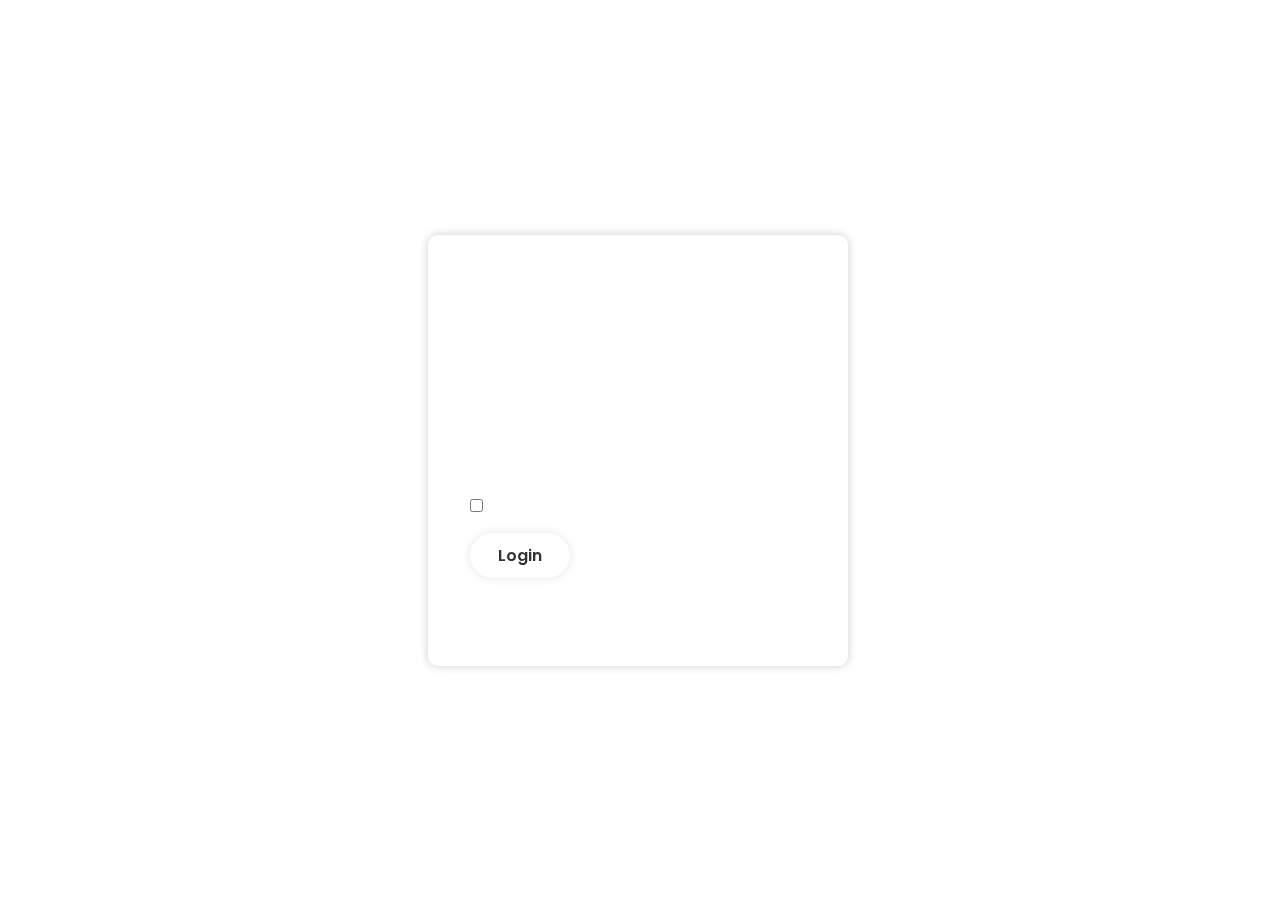
==== index.html @ e8934464 "Add files via upload" ====
<!DOCTYPE html>
<html lang="en">
  <head>
    <meta charset="UTF-8" />
    <meta name="viewport" content="width=device-width, initial-scale=1.0" />
    <title>Login</title>
    <link rel="stylesheet" href="style.css" />
    <link href="https://unpkg.com/boxicons@2.1.4/css/boxicons.min.css" rel="stylesheet" />
  </head>
  <body>
    <div class="wrapper">
      <form action="">
        <h1>Login</h1>
        <div class="input-box">
          <input type="text" placeholder="Username" required />
          <i class="bx bxs-user"></i>
        </div>
        <div class="input-box">
          <input type="password" placeholder="Password" required />
          <i class="bx bxs-lock-alt"></i>
        </div>

        <div class="remember-forgot">
          <label><input type="checkbox" />Remember me</label>
          <a href="#">Forgot Password?</a>
        </div>
        <button type="submit" class="btn">Login</button>

        <div class="register-link">
          <p>Don't have an account? <a href="#">Register</a></p>
        </div>
      </form>
    </div>
  </body>
</html>
---- style.css ----
@import url("https://fonts.googleapis.com/css2?family=Poppins:ital,wght@0,100;0,200;0,300;0,400;0,500;0,600;0,700;0,800;0,900;1,100;1,200;1,300;1,400;1,500;1,600;1,700;1,800;1,900&display=swap");

* {
  margin: 0;
  padding: 0;
  box-sizing: border-box;
  font-family: "Poppins", sans-serif;
}

body {
  display: flex;
  justify-content: center;
  align-items: center;
  min-height: 100vh;
  background: url("img/starry-sky-lake-tree-darkness-wallpaper-5920c8ddb15a5d5b96c7c87f8001d66d.jpg") no-repeat;
  background-size: cover;
  background-position: center;
}

.wrapper {
  width: 420px;
  background: transparent;
  border: 2px solid rgba(255, 255, 255, 0.2);
  backdrop-filter: blur(20px);
  box-shadow: 0 0 10px rgba(0, 0, 0, 0.2);
  color: #fff;
  border-radius: 10px;
  padding: 30px 40px;
}

.wrapper h1 {
  font-size: 36px;
  text-align: center;
}

.wrapper .input-box {
  position: relative;
  width: 100%;
  height: 50px;
  margin: 30px 0;
}

.input-box input {
  width: 100%;
  height: 100%;
  background: transparent;
  border: none;
  outline: none;
  border: 2px solid rgba(255, 255, 255, 0.2);
  border-radius: 40px;
  font-size: 16px;
  color: #fff;
  padding: 20px 45px 20px 20px;
}

.input-box input::placeholder {
  color: #fff;
}

.input-box i {
  position: absolute;
  right: 20px;
  top: 50%;
  transform: translateY(-50%);
  font-size: 20px;
}

.wrapper .remember-forgot {
  display: flex;
  justify-content: space-between;
  font-size: 14.5px;
  margin: -15px 0 15px;
}

.remember-forgot label input {
  accent-color: #fff;
  margin-right: 3px;
}

.remember-forgot a {
  color: #fff;
  text-decoration: none;
}

.remember-forgot a:hover {
  text-decoration: underline;
}

.wrapper .btn {
  width: 100px;
  height: 45px;
  background: #fff;
  border: none;
  outline: none;
  border-radius: 40px;
  box-shadow: 0 0 10px rgba(0, 0, 0, 0.1);
  cursor: pointer;
  font-size: 16px;
  color: #333;
  font-weight: 600;
}

.wrapper .register-link {
  font-size: 14.5px;
  text-align: center;
  margin: 20px 0 15px;
}

.register-link p a {
  color: #fff;
  text-decoration: none;
  font-weight: 600;
}

.register-link p a:hover {
  text-decoration: underline;
}
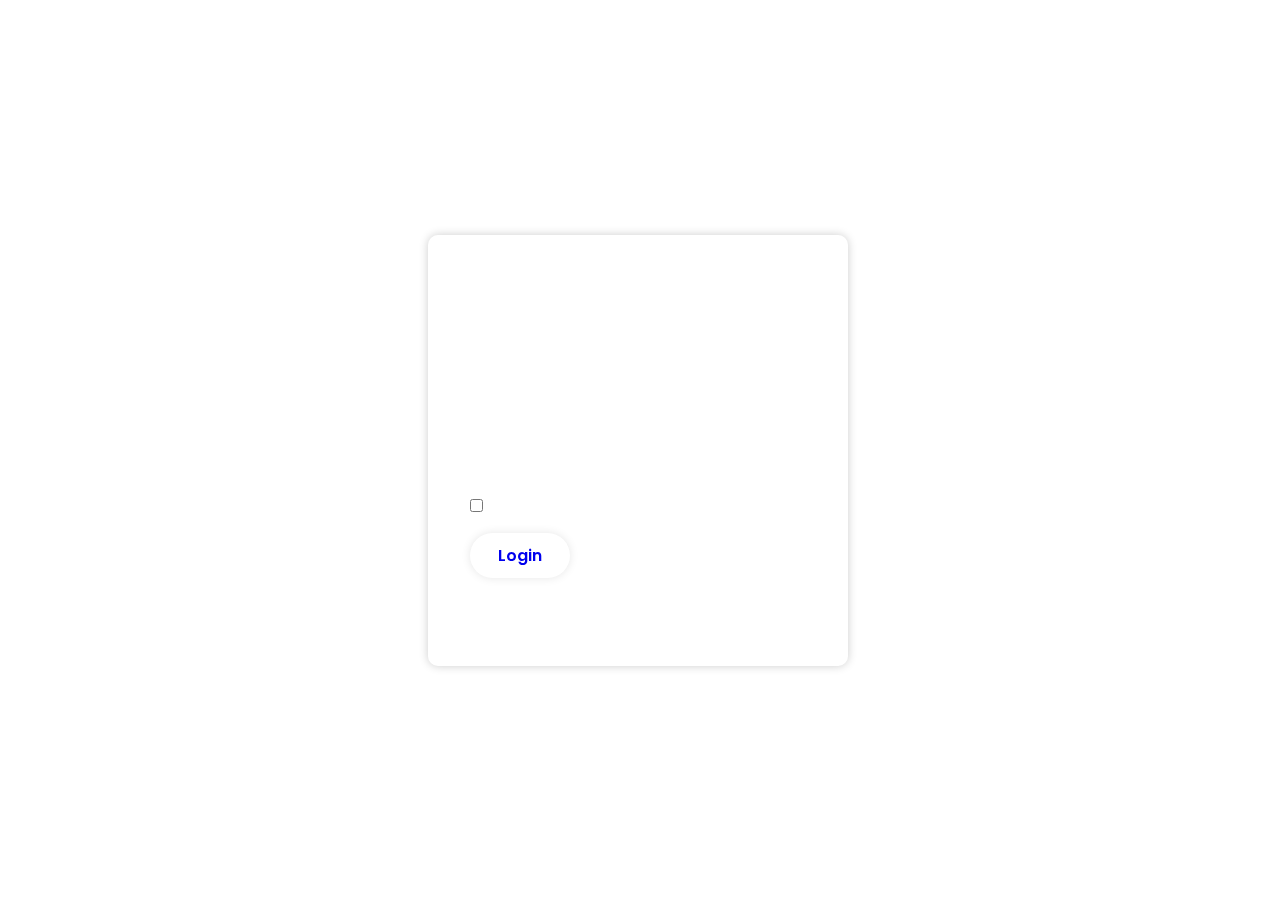
==== commit e26e9273: "Add files via upload" ====
--- a/index.html
+++ b/index.html
@@ -4,12 +4,12 @@
     <meta charset="UTF-8" />
     <meta name="viewport" content="width=device-width, initial-scale=1.0" />
     <title>Login</title>
-    <link rel="stylesheet" href="style.css" />
+    <link rel="stylesheet" href="login.css" />
     <link href="https://unpkg.com/boxicons@2.1.4/css/boxicons.min.css" rel="stylesheet" />
   </head>
   <body>
     <div class="wrapper">
-      <form action="">
+      <form action="porto.html">
         <h1>Login</h1>
         <div class="input-box">
           <input type="text" placeholder="Username" required />
@@ -24,7 +24,7 @@
           <label><input type="checkbox" />Remember me</label>
           <a href="#">Forgot Password?</a>
         </div>
-        <button type="submit" class="btn">Login</button>
+        <button type="submit" class="btn"><a href="porto.html" style="text-decoration: none;">Login</a></button>
 
         <div class="register-link">
           <p>Don't have an account? <a href="#">Register</a></p>
--- a/login.css
+++ b/login.css
@@ -0,0 +1,117 @@
+@import url("https://fonts.googleapis.com/css2?family=Poppins:ital,wght@0,100;0,200;0,300;0,400;0,500;0,600;0,700;0,800;0,900;1,100;1,200;1,300;1,400;1,500;1,600;1,700;1,800;1,900&display=swap");
+
+* {
+  margin: 0;
+  padding: 0;
+  box-sizing: border-box;
+  font-family: "Poppins", sans-serif;
+}
+
+body {
+  display: flex;
+  justify-content: center;
+  align-items: center;
+  min-height: 100vh;
+  background: url("img/starry-sky-lake-tree-darkness-wallpaper-5920c8ddb15a5d5b96c7c87f8001d66d.jpg") no-repeat;
+  background-size: cover;
+  background-position: center;
+}
+
+.wrapper {
+  width: 420px;
+  background: transparent;
+  border: 2px solid rgba(255, 255, 255, 0.2);
+  backdrop-filter: blur(20px);
+  box-shadow: 0 0 10px rgba(0, 0, 0, 0.2);
+  color: #fff;
+  border-radius: 10px;
+  padding: 30px 40px;
+}
+
+.wrapper h1 {
+  font-size: 36px;
+  text-align: center;
+}
+
+.wrapper .input-box {
+  position: relative;
+  width: 100%;
+  height: 50px;
+  margin: 30px 0;
+}
+
+.input-box input {
+  width: 100%;
+  height: 100%;
+  background: transparent;
+  border: none;
+  outline: none;
+  border: 2px solid rgba(255, 255, 255, 0.2);
+  border-radius: 40px;
+  font-size: 16px;
+  color: #fff;
+  padding: 20px 45px 20px 20px;
+}
+
+.input-box input::placeholder {
+  color: #fff;
+}
+
+.input-box i {
+  position: absolute;
+  right: 20px;
+  top: 50%;
+  transform: translateY(-50%);
+  font-size: 20px;
+}
+
+.wrapper .remember-forgot {
+  display: flex;
+  justify-content: space-between;
+  font-size: 14.5px;
+  margin: -15px 0 15px;
+}
+
+.remember-forgot label input {
+  accent-color: #fff;
+  margin-right: 3px;
+}
+
+.remember-forgot a {
+  color: #fff;
+  text-decoration: none;
+}
+
+.remember-forgot a:hover {
+  text-decoration: underline;
+}
+
+.wrapper .btn {
+  width: 100px;
+  height: 45px;
+  background: #fff;
+  border: none;
+  outline: none;
+  border-radius: 40px;
+  box-shadow: 0 0 10px rgba(0, 0, 0, 0.1);
+  cursor: pointer;
+  font-size: 16px;
+  color: #333;
+  font-weight: 600;
+}
+
+.wrapper .register-link {
+  font-size: 14.5px;
+  text-align: center;
+  margin: 20px 0 15px;
+}
+
+.register-link p a {
+  color: #fff;
+  text-decoration: none;
+  font-weight: 600;
+}
+
+.register-link p a:hover {
+  text-decoration: underline;
+}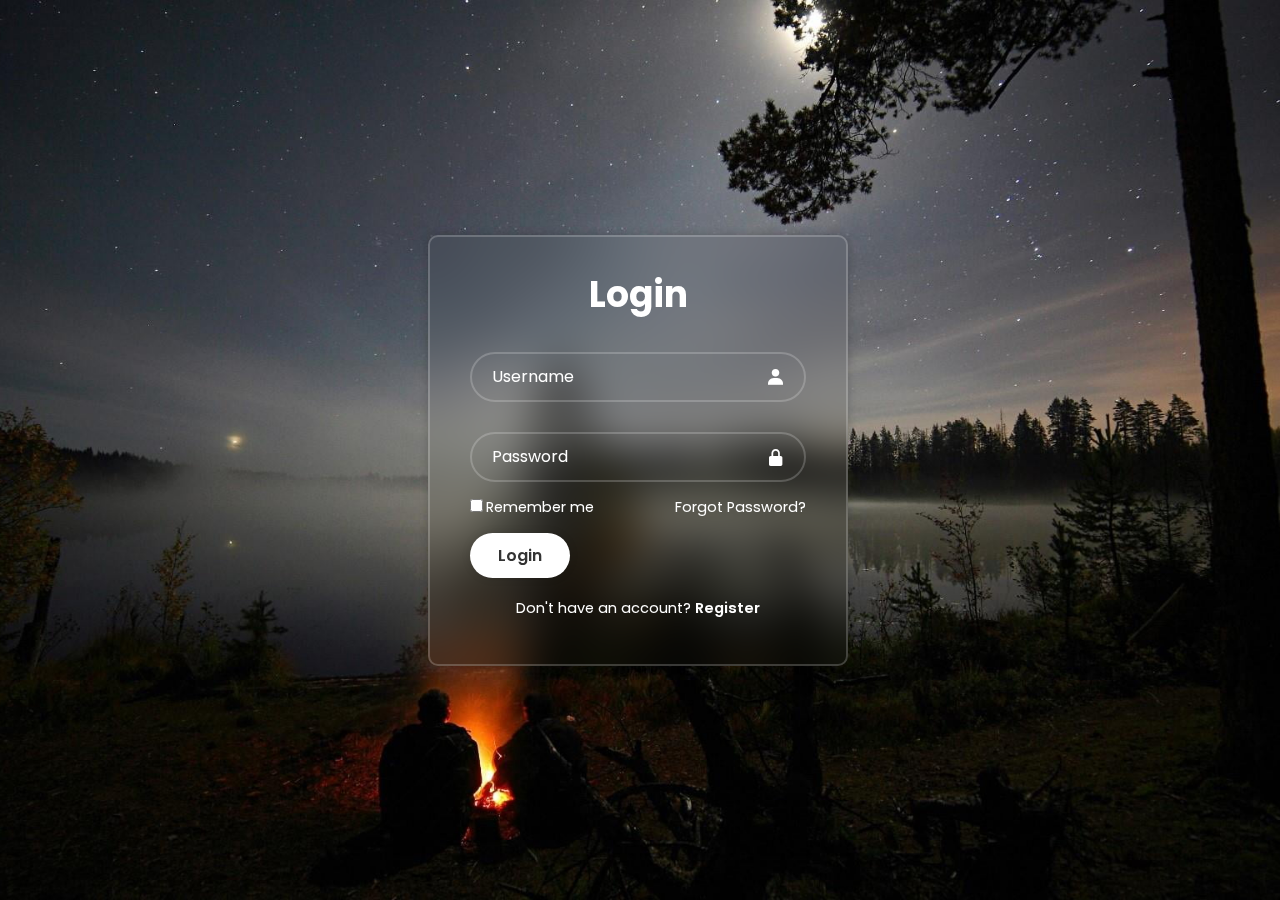
==== commit 1b122014: "Add files via upload" ====
--- a/index.html
+++ b/index.html
@@ -24,12 +24,13 @@
           <label><input type="checkbox" />Remember me</label>
           <a href="#">Forgot Password?</a>
         </div>
-        <button type="submit" class="btn"><a href="porto.html" style="text-decoration: none;">Login</a></button>
+        <button type="submit" class="btn">Login</button>
 
         <div class="register-link">
           <p>Don't have an account? <a href="#">Register</a></p>
         </div>
       </form>
     </div>
-  </body>
-</html>+     
+  </body>
+</html>
--- a/login.css
+++ b/login.css
@@ -12,7 +12,7 @@
   justify-content: center;
   align-items: center;
   min-height: 100vh;
-  background: url("img/starry-sky-lake-tree-darkness-wallpaper-5920c8ddb15a5d5b96c7c87f8001d66d.jpg") no-repeat;
+  background: url("bg-login.jpg") no-repeat;
   background-size: cover;
   background-position: center;
 }
@@ -114,4 +114,4 @@
 
 .register-link p a:hover {
   text-decoration: underline;
-}+}
